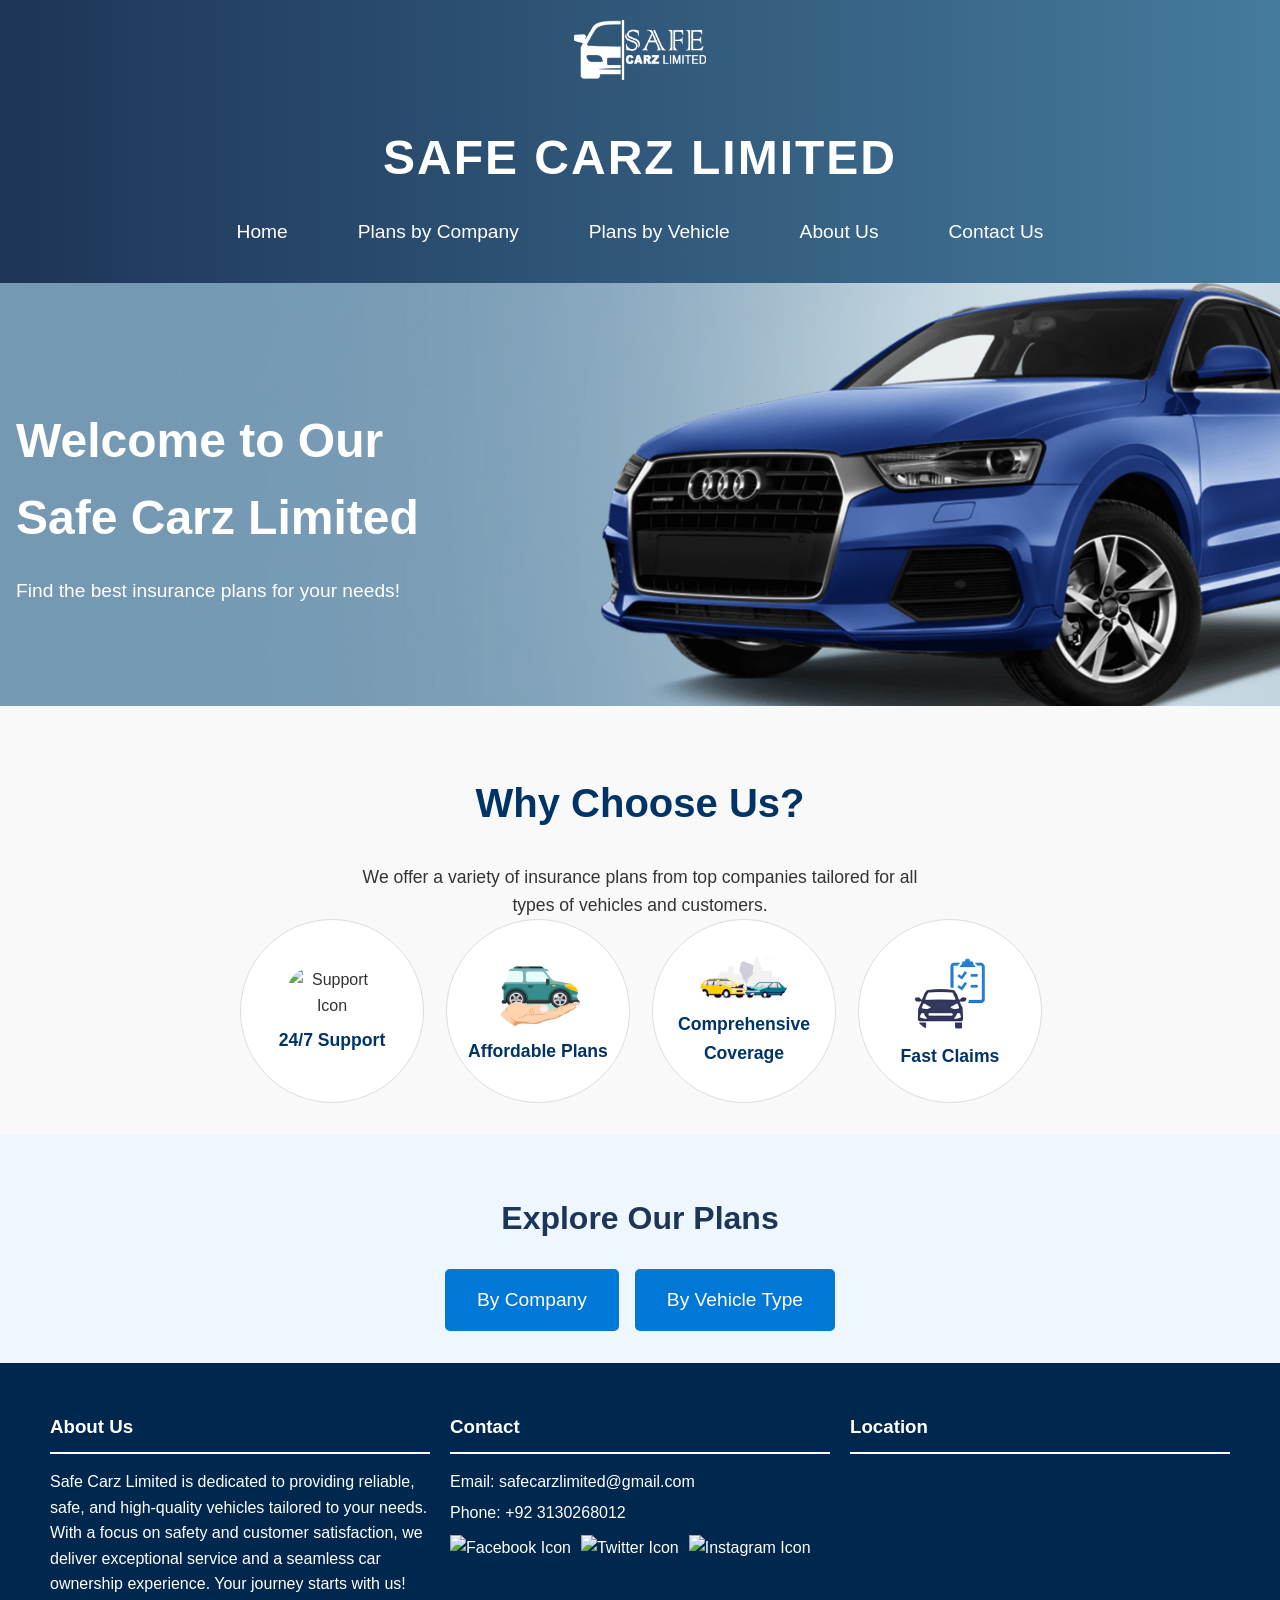
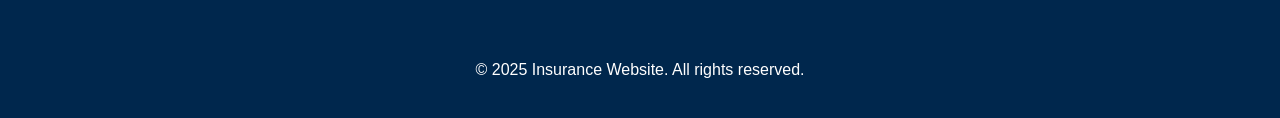
==== index.html @ 517ec1f9 "Initial commit" ====
<!DOCTYPE html>
<html lang="en">
<head>
    <meta charset="UTF-8">
    <meta name="viewport" content="width=device-width, initial-scale=1.0">
    <title>Insurance Website - Home</title>
    <link rel="stylesheet" href="styles.css">
    <style>
    .logo a img {
    height: 60px;  /* Adjust the height to match the navbar height */
    width: auto;   /* Keep the aspect ratio intact */
}

    </style>
</head>
<body>
    <!-- Navigation -->
    <header>
        <div class="logo">
            <a href="index.html"><img src="safe.png" alt="Logo"></a>
        </div>
        <h1>SAFE CARZ LIMITED</h1>
        <nav>
            <button class="menu-toggle" aria-label="Toggle Navigation">☰</button>
            <ul class="menu">
                <li><a href="index.html">Home</a></li>
                <li><a href="PlansbyCompany.html">Plans by Company</a></li>
                <li><a href="PlansbyVehicle.html">Plans by Vehicle</a></li>
                <li><a href="AboutUs.html">About Us</a></li>
                <li><a href="contact.html">Contact Us</a></li>
            </ul>
        </nav>
    </header>
    

    <!-- Banner Section -->
    <section class="banner">
        <h1>Welcome to Our <br>  Safe Carz Limited</h1>
        <p>Find the best insurance plans for your needs!</p>
    </section>
    
    <!-- Intro Section -->
<section class="intro">
    

    <h2>Why Choose Us?</h2>
    <p>We offer a variety of insurance plans from top companies tailored for all types of vehicles and customers.</p>
    <div class="icon-grid">
        <div class="icon-item" onclick="openModal('supportModal')">
            <img src="https://cdn-icons-png.flaticon.com/512/18307/18307197.png" alt="Support Icon">
            <p>24/7 Support</p>
        </div>
        <div class="icon-item" onclick="openModal('affordableModal')">
            <img src="logo.png" alt="Affordable Icon">
            <p>Affordable Plans</p>
        </div>
        <div class="icon-item" onclick="openModal('coverageModal')">
            <img src="why logo 2.jpg" alt="Coverage Icon">
            <p>Comprehensive Coverage</p>
        </div>
        <div class="icon-item" onclick="openModal('claimsModal')">
            <img src="logo 3.png" alt="Claims Icon">
            <p>Fast Claims</p>
        </div>
    </div>
</section>

<!-- Modals -->
<div id="supportModal" class="modal">
    <div class="modal-content">
        <span class="close" onclick="closeModal('supportModal')">&times;</span>
        <h3>24/7 Support</h3>
        <p>24/7 support in the context of insurance is crucial for ensuring that policyholders have access to assistance whenever they need it, regardless of the time or day. Insurance companies offering 24/7 support can provide immediate help in emergencies, such as filing a claim after an accident, understanding coverage options, or answering policy-related questions. Whether it's a car accident in the middle of the night or needing clarification about a home insurance policy over the weekend, having round-the-clock support ensures that customers are never left without guidance during critical moments. This level of accessibility enhances customer satisfaction, builds trust, and demonstrates the insurer's commitment to being there for their clients, no matter the circumstances.</p> 
    </div>
</div>

<div id="affordableModal" class="modal">
    <div class="modal-content">
        <span class="close" onclick="closeModal('affordableModal')">&times;</span>
        <h3>Affordable Plans</h3>
        <p>Affordable plans are designed to offer individuals or businesses cost-effective options for essential services, such as insurance, healthcare, or subscription-based products. These plans focus on providing quality coverage or services at a price that fits within the budget of the target audience, without sacrificing essential benefits. In the context of insurance, affordable plans typically provide a range of coverage options with varying levels of premiums, deductibles, and benefits to suit different financial situations. The goal is to ensure that customers can obtain necessary protection while managing their expenses effectively. Affordable plans often come with flexible payment options, discounts, and additional perks to make them more accessible to a wider range of people, ensuring that everyone has the opportunity to secure essential services without financial strain..</p>
    </div>
</div>

<div id="coverageModal" class="modal">
    <div class="modal-content">
        <span class="close" onclick="closeModal('coverageModal')">&times;</span>
        <h3>Comprehensive Coverage</h3>
        <p>Comprehensive coverage is a type of auto insurance that provides protection for your vehicle against damages not caused by a collision. This includes events such as theft, vandalism, weather-related damage (like hail or floods), animal collisions, fire, and falling debris. It covers the cost of repair or replacement, minus a deductible, and is often required for leased or financed vehicles. While comprehensive coverage offers broad protection, it does not cover damages from collisions with other vehicles (which requires collision insurance) or personal injuries (which require medical coverage). It offers peace of mind by protecting your car from various unpredictable incidents beyond your control.</p>
    </div>
</div>

<div id="claimsModal" class="modal">
    <div class="modal-content">
        <span class="close" onclick="closeModal('claimsModal')">&times;</span>
        <h3>Fast Claims</h3>
        <p>*Fast claims* refer to the process of efficiently and quickly handling and settling insurance claims. In the context of auto insurance, it means that when a policyholder files a claim for damages or losses, the insurance company processes the claim promptly, reducing the time it takes to resolve the issue. This often involves quick verification of the claim details, minimal paperwork, and timely compensation. Fast claims are essential for providing a smooth customer experience, ensuring that individuals get the financial support they need to repair or replace their vehicle as quickly as possible after an accident or damage. Insurers may offer online or mobile claims filing options, expedited approval processes, and direct deposit for faster payouts.</p>
    </div>
</div>


    <!-- PlansbyCompany Section -->
    <section class="PlansbyCompany">
        <h2>Explore Our Plans</h2>
        <div class="category-grid">
            <a href="PlansbyCompany.html" class="category">By Company</a>
            <a href="PlansbyVehicle.html" class="category">By Vehicle Type</a>
        </div>
    </section>

    <!-- Footer -->
    <footer>
        <div class="footer-container">
            <div class="footer-section">
                <h3>About Us</h3>
                <p>Safe Carz Limited is dedicated to providing reliable, safe, and high-quality vehicles tailored to your needs. With a focus on safety and customer satisfaction, we deliver exceptional service and a seamless car ownership experience. Your journey starts with us!</p>
            </div>
            <div class="footer-section">
                <h3>Contact</h3>
                <p>Email: safecarzlimited@gmail.com</p>
                <p>Phone: +92 3130268012</p>
                <div class="footer-icons">
                    <a href="https://www.facebook.com/login.php/"><img src="https://thumbs.dreamstime.com/b/facebook-logo-vector-eps-file-squared-coloured-easily-editable-have-white-background-high-resolution-255557233.jpg" alt="Facebook Icon"></a>
                    <a href="https://pk.linkedin.com/"><img src="https://static.vecteezy.com/system/resources/previews/016/716/470/non_2x/linkedin-icon-free-png.png" alt="Twitter Icon"></a>
                    <a href="https://www.instagram.com/accounts/login/?hl=en"><img src="https://upload.wikimedia.org/wikipedia/commons/thumb/e/e7/Instagram_logo_2016.svg/2048px-Instagram_logo_2016.svg.png" alt="Instagram Icon"></a>
                </div>
            </div>
            <div class="footer-section footer-location">
                <h3>Location</h3>
                <iframe src="https://www.google.com/maps/embed?pb=!1m18!1m12!1m3!1d3153.835434509354!2d144.95543131558267!3d-37.81720997975144!2m3!1f0!2f0!3f0!3m2!1i1024!2i768!4f13.1!3m3!1m2!1s0x6ad642af0f11fd81%3A0xf5773f1d9a6df317!2sFlinders%20St%20Station!5e0!3m2!1sen!2sau!4v1613995208949!5m2!1sen!2sau" allowfullscreen="" loading="lazy"></iframe>
            </div>
        </div>
        <p style="text-align: center; margin-top: 20px;">&copy; 2025 Insurance Website. All rights reserved.</p>
    </footer>

    

    <script src="scripts.js"></script>
</body>
</html>
---- styles.css ----
/* styles.css */

/* General Styles */
body {
    font-family: Arial, sans-serif;
    margin: 0;
    padding: 0;
    box-sizing: border-box;
    line-height: 1.6;
    color: #333;
    background-color: #f9f9f9;
}

/* General Navbar Styles */
header {
    background: linear-gradient(90deg, #1d3557, #457b9d);
    color: #fff;
    padding: 20px 0;
    text-align: center;
    animation: slideDown 1.2s ease-in-out;
}

@keyframes slideDown {
    from {
        transform: translateY(-100%);
    }
    to {
        transform: translateY(0);
    }
}

header h1 {
    font-size: clamp(2.2rem, 5vw, 3rem);
    margin-bottom: 10px;
    letter-spacing: 2px;
}

nav {
    margin-top: 20px;
    position: relative;
}

/* Navbar Links */
nav .menu {
    list-style: none;
    display: flex;
    justify-content: center;
    gap: 20px;
    padding: 0;
    transition: transform 0.5s ease-in-out;
    transform-origin: top;
    animation: fadeInUp 1.2s ease-in-out;
}

@keyframes fadeInUp {
    from {
        opacity: 0;
        transform: translateY(20px);
    }
    to {
        opacity: 1;
        transform: translateY(0);
    }
}

nav .menu li a {
    text-decoration: none;
    color: #fff;
    font-size: 1.2rem;
    padding: 12px 25px;
    border-radius: 5px;
    transition: background-color 0.4s, transform 0.3s;
}

nav .menu li a:hover {
    background-color: #4b86c9;
    transform: scale(1.1);
}

/* Toggle Button */
button.menu-toggle {
    background-color: transparent;
    border: none;
    color: #fff;
    font-size: 2rem;
    cursor: pointer;
    display: none;
    position: absolute;
    /* top: 100; */
    right: 0;
    bottom: 150px;
}

/* Responsive Menu */
@media (max-width: 768px) {
    nav .menu {
        display: none;
        flex-direction: column;
        background: #1d3557;
        position: absolute;
        top: 0px;
        right: 0;
        width: 100%;
    }

    nav .menu.show {
        display: flex;
    }

    button.menu-toggle {
        display: block; /* Show toggle button on smaller screens */
    }
}


h2 {
    font-size: 2rem;
    color: #1d3557;
    margin-bottom: 20px;
    text-align: center;
    animation: fadeInUp 1.3s ease-in-out;
}

@keyframes fadeInUp {
    from {
        opacity: 0;
        transform: translateY(30px);
    }
    to {
        opacity: 1;
        transform: translateY(0);
    }
}


/* Banner Section */
.banner {
    background: url('final.jpg') no-repeat center center/cover;
    color: rgb(255, 255, 255);
    text-align: start;
    padding: 5rem 1rem;
    font-family: 'Trebuchet MS', 'Lucida Sans Unicode', 'Lucida Grande', 'Lucida Sans', Arial, sans-serif;
 margin-top: 0px;
}

.banner h1 {
    font-size: 3rem;
    margin-bottom: 1rem;
}

.banner p {
    font-size: 1.2rem;
}

.intro {
    padding: 2rem 1rem;
    text-align: center;
    font-family: 'Arial', sans-serif; /* Updated font style */
}

/* CSS for h2 style and typing animation */
.intro h2 {
    font-family: 'Arial', sans-serif;
    font-size: 2.5rem;  /* Adjust as needed */
    font-weight: bold;
    color: #003366;  /* Dark blue color */
    text-align: center;
    display: inline-block;  /* Keeps the typing effect on a single line */
    overflow: hidden;  /* Hide the content that exceeds */
    white-space: nowrap;  /* Prevent the text from wrapping */
    animation: typing 4s steps(40) 0.5s forwards, blink-caret 0.75s step-end infinite;
}

/* Typing effect */
@keyframes typing {
    from {
        width: 0;
    }
    to {
        width: 100%;
    }
}

/* Blink effect for the cursor */
@keyframes blink-caret {
    50% {
        border-color: transparent;
    }
}

/* Blink effect for the cursor */
@keyframes blink-caret {
    50% {
        border-color: transparent;
    }
}


.intro p {
    font-size: 1.1rem; /* Slightly larger text for readability */
    max-width: 600px;
    margin: 0 auto;
    color: #333; /* Neutral dark gray for text */
}
 
.intro img {
    border-radius: 50px;
}

.benefits {
    list-style: none;
    padding: 0;
    margin: 0 auto 2rem;
    max-width: 800px;
    text-align: left;
}

.icon-grid {
    display: grid;
    grid-template-columns: repeat(auto-fit, minmax(150px, 1fr));
    gap: 1.5rem;
    max-width: 800px;
    margin: 0 auto;
}

.icon-item {
    text-align: center;
    padding: 1rem;
    background: #fff;
    border: 1px solid #ddd;
    border-radius: 50%;
    transition: transform 0.3s, box-shadow 0.3s, background 0.3s ease;
    width: 150px;
    height: 150px;
    display: flex;
    flex-direction: column;
    align-items: center;
    justify-content: center;
}

.icon-item:hover {
    transform: translateY(-5px);
    box-shadow: 0 4px 8px rgba(0, 0, 0, 0.1);
    background: #8ebff0; /* Dark blue background on hover */
    color: #ffffff; /* White text on hover */
}

.icon-item img {
    max-width: 90px;
    margin-bottom: 0.5rem;
    transition: filter 0.3s ease;
}

.icon-item:hover img {
    filter: brightness(0.9); /* Slightly dim the image on hover */
}

.icon-item p {
    margin: 0;
    font-weight: bold;
    color: #003366; /* Default dark blue text */
    transition: color 0.3s ease;
}

.icon-item:hover p {
    color: #ffffff; /* White text on hover */
}


/* PlansbyCompany Section */
.PlansbyCompany {
    background: #eef6ff;
    padding: 2rem 1rem;
    text-align: center;
}

.PlansbyCompany h2 {
    font-size: 2rem;
    margin-bottom: 1.5rem;
}

.category-grid {
    display: flex;
    justify-content: center;
    gap: 1rem;
    flex-wrap: wrap;
}

.category {
    background: #0078d7;
    color: white;
    padding: 1rem 2rem;
    border-radius: 5px;
    text-decoration: none;
    font-size: 1.2rem;
    transition: background 0.3s;
}

.category:hover {
    background: #0053a5;
}
/* Responsive Design */
@media (max-width: 768px) {
    .contact-info {
        text-align: center;
    }
    
    .social-icons {
        text-align: center;
    }
}
/* Modal styles */
.modal {
    display: none; 
    position: fixed; 
    z-index: 1000; 
    left: 0;
    top: 0;
    width: 100%; 
    height: 100%; 
    overflow: auto; 
    background-color: rgba(0, 0, 0, 0.85); /* Dark overlay with a soft opacity */
    animation: fadeIn 0.6s ease-in-out; /* Fade-in effect */
}

/* Modal content styles */
.modal-content {
    background: linear-gradient(135deg, #2c3e50, #34495e); /* Subtle gradient */
    margin: 10% auto; 
    padding: 40px;
    border-radius: 20px; /* Soft, rounded corners */
    width: 80%; 
    max-width: 600px;
    color: #ecf0f1; /* Light gray text */
    text-align: center;
    box-shadow: 0 10px 25px rgba(0, 0, 0, 0.5); /* Strong shadow for depth */
    transition: transform 0.3s ease, box-shadow 0.3s ease, background-color 0.3s ease; /* Smooth transitions */
    border: 3px solid transparent; /* Transparent border */
    background-clip: padding-box; /* To prevent border from overlapping with the gradient */
    font-family: 'Poppins', sans-serif; /* Clean, modern font */
    position: relative;
}

/* Adding a subtle texture background */
.modal-content {
    background-image: url('https://www.transparenttextures.com/patterns/diagonal-stripes.png'); /* Subtle striped pattern */
    background-size: 15px 15px; /* Scale of the stripes */
    background-repeat: repeat; /* Repeat the texture */
}

/* Heading and paragraph styling */
.modal-content h3 {
    margin-bottom: 20px;
    font-size: 28px;
    font-weight: 700;
    letter-spacing: 1.2px;
    color: #f39c12; /* Warm yellow heading */
    text-transform: uppercase; /* Uppercase for emphasis */
}

.modal-content p {
    margin-bottom: 30px;
    font-size: 18px;
    line-height: 1.6;
    color: #bdc3c7; /* Light gray for the text */
}

/* Close button styles */
.close {
    color: #fff; /* White close button */
    font-size: 36px;
    font-weight: bold;
    cursor: pointer;
    position: absolute;
    top: 15px;
    right: 20px;
    padding: 8px;
    transition: transform 0.3s ease, color 0.3s ease; /* Smooth transition */
}

.close:hover,
.close:focus {
    color: #f39c12; /* Warm yellow for hover effect */
    transform: rotate(180deg); /* Rotate close button */
    text-decoration: none;
}

/* Hover effects for modal content */
.modal-content:hover {
    transform: scale(1.05); /* Slight zoom effect on hover */
    box-shadow: 0 20px 50px rgba(0, 0, 0, 0.6); /* Stronger shadow */
    background: linear-gradient(135deg, #34495e,  #00008B); /* Reverse gradient on hover */
}

/* Animation for the modal */
@keyframes fadeIn {
    0% {
        opacity: 0;
        transform: scale(0.9);
    }
    100% {
        opacity: 1;
        transform: scale(1);
    }
}

/* Optional: Adding a more luxurious feel */
.modal-content::before {
    content: "";
    position: absolute;
    top: 0;
    left: 0;
    right: 0;
    bottom: 0;
    background: rgba(0, 0, 0, 0.2); /* Darker overlay */
    border-radius: 20px;
    z-index: -1;
    box-shadow: 0 4px 10px rgba(0, 0, 0, 0.4); /* Soft shadow around the modal */
}

footer {
    background-color: #00274d;
    color: white;
    padding: 20px 0;
}

.footer-container {
    display: flex;
    flex-wrap: wrap;
    justify-content: space-between;
    max-width: 1200px;
    margin: 0 auto;
    padding: 0 20px;
}

.footer-section {
    flex: 1;
    margin: 10px;
    min-width: 250px;
}

.footer-section h3 {
    border-bottom: 2px solid #ffffff;
    padding-bottom: 10px;
    margin-bottom: 15px;
}

.footer-section p, .footer-section a {
    color: #ffffff;
    text-decoration: none;
    margin: 5px 0;
    display: block;
}

.footer-icons {
    display: flex;
    gap: 10px;
}

.footer-icons img {
    width: 32px;
    height: 32px;
}

.footer-location iframe {
    width: 100%;
    height: 150px;
    border: 0;
}
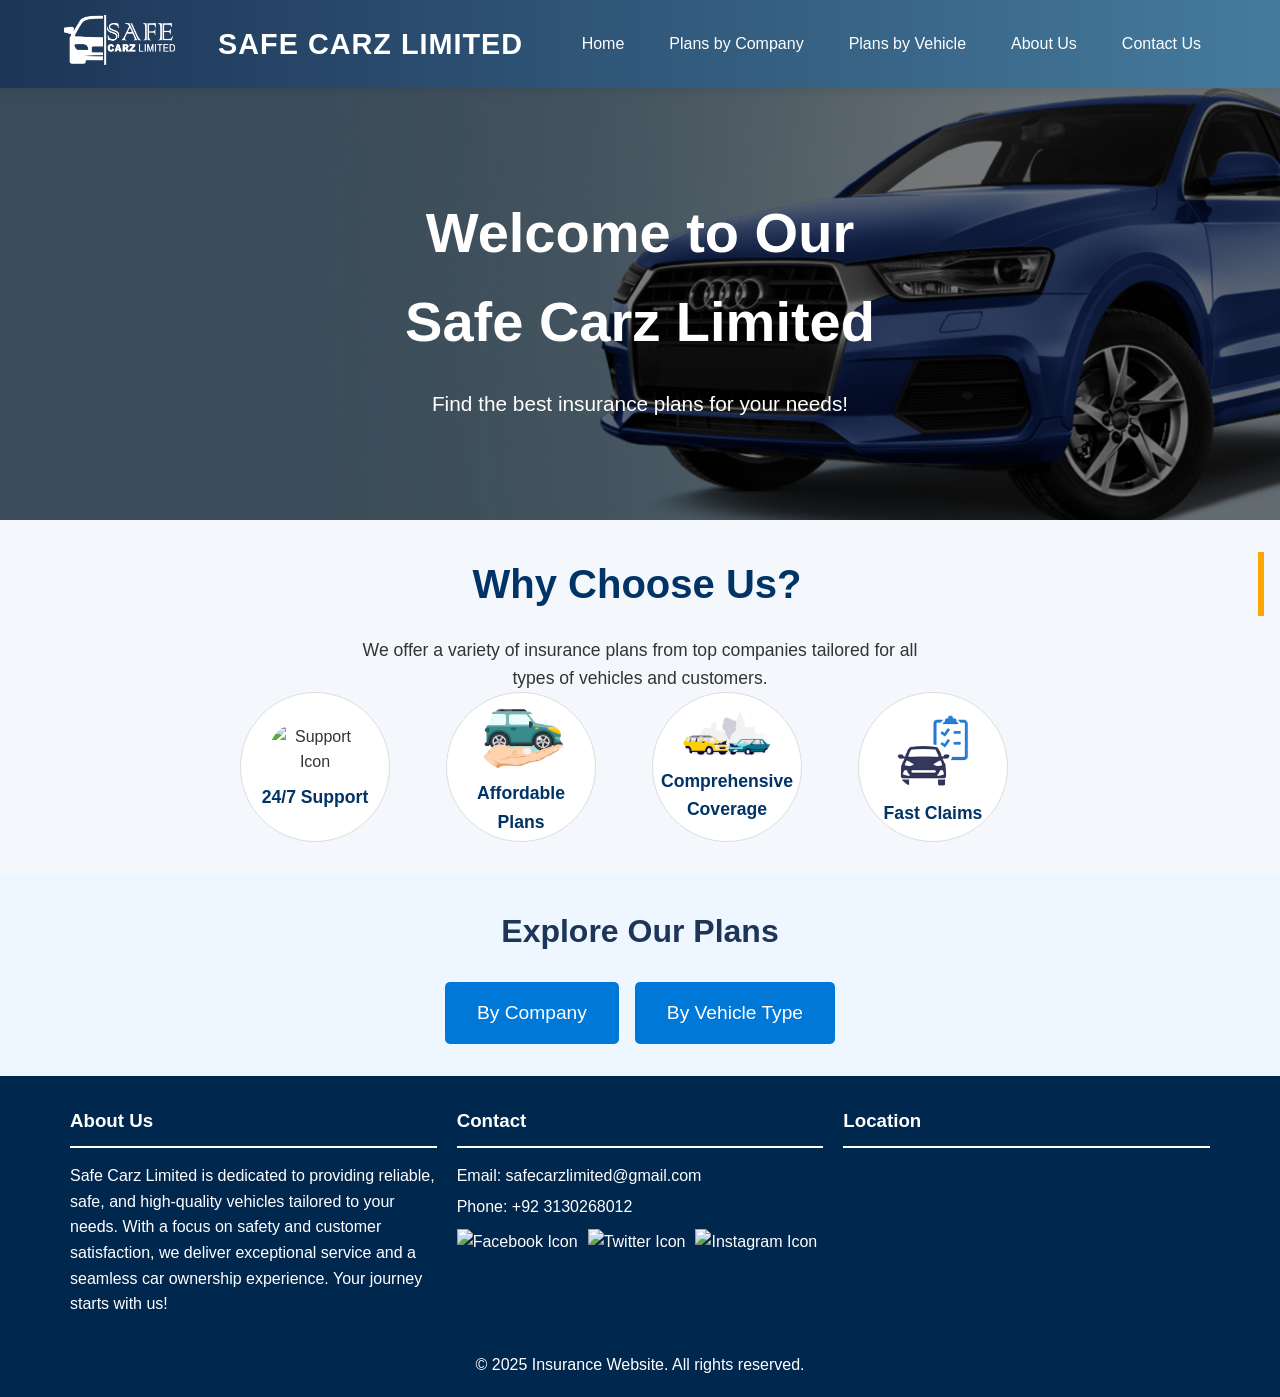
==== commit 197d674e: "Complete project refactor: consolidated CSS, fixed navigation toggle, and optimized responsiveness f" ====
--- a/index.html
+++ b/index.html
@@ -5,13 +5,6 @@
     <meta name="viewport" content="width=device-width, initial-scale=1.0">
     <title>Insurance Website - Home</title>
     <link rel="stylesheet" href="styles.css">
-    <style>
-    .logo a img {
-    height: 60px;  /* Adjust the height to match the navbar height */
-    width: auto;   /* Keep the aspect ratio intact */
-}
-
-    </style>
 </head>
 <body>
     <!-- Navigation -->
@@ -55,11 +48,11 @@
             <p>Affordable Plans</p>
         </div>
         <div class="icon-item" onclick="openModal('coverageModal')">
-            <img src="why logo 2.jpg" alt="Coverage Icon">
+            <img src="why_logo_2.jpg" alt="Coverage Icon">
             <p>Comprehensive Coverage</p>
         </div>
         <div class="icon-item" onclick="openModal('claimsModal')">
-            <img src="logo 3.png" alt="Claims Icon">
+            <img src="logo_3.png" alt="Claims Icon">
             <p>Fast Claims</p>
         </div>
     </div>
--- a/styles.css
+++ b/styles.css
@@ -1,55 +1,71 @@
 /* styles.css */
 
 /* General Styles */
-body {
-    font-family: Arial, sans-serif;
+/* General Styles */
+* {
     margin: 0;
     padding: 0;
     box-sizing: border-box;
+}
+
+body {
+    font-family: 'Segoe UI', Tahoma, Geneva, Verdana, sans-serif;
     line-height: 1.6;
     color: #333;
-    background-color: #f9f9f9;
+    background-color: #f4f7fc;
+    overflow-x: hidden;
+}
+
+.container {
+    max-width: 1200px;
+    margin: 0 auto;
+    padding: 0 20px;
 }
 
 /* General Navbar Styles */
 header {
     background: linear-gradient(90deg, #1d3557, #457b9d);
     color: #fff;
-    padding: 20px 0;
-    text-align: center;
-    animation: slideDown 1.2s ease-in-out;
-}
-
-@keyframes slideDown {
-    from {
-        transform: translateY(-100%);
-    }
-    to {
-        transform: translateY(0);
-    }
+    padding: 15px 5%;
+    display: flex;
+    justify-content: space-between;
+    align-items: center;
+    position: sticky;
+    top: 0;
+    z-index: 1000;
+    box-shadow: 0 2px 10px rgba(0,0,0,0.1);
+    animation: slideDown 0.8s ease-out;
 }
 
 header h1 {
-    font-size: clamp(2.2rem, 5vw, 3rem);
-    margin-bottom: 10px;
-    letter-spacing: 2px;
+    font-size: clamp(1.2rem, 3vw, 1.8rem);
+    margin: 0;
+    letter-spacing: 1px;
+    flex: 1;
+    text-align: center;
+}
+
+.logo img {
+    height: 50px;
+    width: auto;
+    transition: transform 0.3s;
+}
+
+.logo img:hover {
+    transform: scale(1.05);
 }
 
 nav {
-    margin-top: 20px;
-    position: relative;
+    flex: 0;
 }
 
 /* Navbar Links */
 nav .menu {
     list-style: none;
     display: flex;
-    justify-content: center;
-    gap: 20px;
+    gap: 15px;
     padding: 0;
-    transition: transform 0.5s ease-in-out;
-    transform-origin: top;
-    animation: fadeInUp 1.2s ease-in-out;
+    margin: 0;
 }
 
 @keyframes fadeInUp {
@@ -66,15 +82,16 @@
 nav .menu li a {
     text-decoration: none;
     color: #fff;
-    font-size: 1.2rem;
-    padding: 12px 25px;
+    font-size: 1rem;
+    padding: 8px 15px;
     border-radius: 5px;
-    transition: background-color 0.4s, transform 0.3s;
+    transition: all 0.3s ease;
+    white-space: nowrap;
 }
 
 nav .menu li a:hover {
-    background-color: #4b86c9;
-    transform: scale(1.1);
+    background-color: rgba(255, 255, 255, 0.2);
+    transform: translateY(-2px);
 }
 
 /* Toggle Button */
@@ -82,34 +99,67 @@
     background-color: transparent;
     border: none;
     color: #fff;
-    font-size: 2rem;
+    font-size: 1.8rem;
     cursor: pointer;
     display: none;
-    position: absolute;
-    /* top: 100; */
-    right: 0;
-    bottom: 150px;
+    padding: 5px;
+    transition: transform 0.3s;
+}
+
+button.menu-toggle:active {
+    transform: scale(0.9);
 }
 
 /* Responsive Menu */
 @media (max-width: 768px) {
+    header {
+        padding: 10px 20px;
+    }
+
+    header h1 {
+        font-size: 1.2rem;
+        text-align: left;
+        margin-left: 10px;
+    }
+
+    button.menu-toggle {
+        display: block;
+    }
+
     nav .menu {
         display: none;
         flex-direction: column;
         background: #1d3557;
         position: absolute;
-        top: 0px;
-        right: 0;
+        top: 100%;
+        left: 0;
         width: 100%;
+        padding: 20px 0;
+        box-shadow: 0 5px 15px rgba(0,0,0,0.3);
+        z-index: 999;
     }
 
     nav .menu.show {
         display: flex;
-    }
-
-    button.menu-toggle {
-        display: block; /* Show toggle button on smaller screens */
-    }
+        animation: slideInDown 0.3s ease-out;
+    }
+
+    nav .menu li {
+        text-align: center;
+        width: 100%;
+    }
+
+    nav .menu li a {
+        display: block;
+        padding: 15px;
+        font-size: 1.2rem;
+        border-bottom: 1px solid rgba(255,255,255,0.1);
+    }
+}
+
+@keyframes slideInDown {
+    from { opacity: 0; transform: translateY(-10px); }
+    to { opacity: 1; transform: translateY(0); }
 }
 
 
@@ -135,21 +185,21 @@
 
 /* Banner Section */
 .banner {
-    background: url('final.jpg') no-repeat center center/cover;
-    color: rgb(255, 255, 255);
-    text-align: start;
-    padding: 5rem 1rem;
-    font-family: 'Trebuchet MS', 'Lucida Sans Unicode', 'Lucida Grande', 'Lucida Sans', Arial, sans-serif;
- margin-top: 0px;
+    background: linear-gradient(rgba(0,0,0,0.5), rgba(0,0,0,0.5)), url('final.jpg') no-repeat center center/cover;
+    color: #fff;
+    text-align: center;
+    padding: 100px 20px;
 }
 
 .banner h1 {
-    font-size: 3rem;
-    margin-bottom: 1rem;
+    font-size: clamp(2rem, 8vw, 3.5rem);
+    margin-bottom: 20px;
 }
 
 .banner p {
-    font-size: 1.2rem;
+    font-size: clamp(1rem, 3vw, 1.3rem);
+    max-width: 800px;
+    margin: 0 auto;
 }
 
 .intro {
@@ -161,14 +211,23 @@
 /* CSS for h2 style and typing animation */
 .intro h2 {
     font-family: 'Arial', sans-serif;
-    font-size: 2.5rem;  /* Adjust as needed */
+    font-size: clamp(1.5rem, 6vw, 2.5rem);
     font-weight: bold;
-    color: #003366;  /* Dark blue color */
-    text-align: center;
-    display: inline-block;  /* Keeps the typing effect on a single line */
-    overflow: hidden;  /* Hide the content that exceeds */
-    white-space: nowrap;  /* Prevent the text from wrapping */
-    animation: typing 4s steps(40) 0.5s forwards, blink-caret 0.75s step-end infinite;
+    color: #003366;
+    text-align: center;
+    margin: 0 auto 20px;
+    display: block;
+    overflow: hidden;
+    white-space: normal; /* Changed from nowrap to allow wrapping on mobile */
+    border-right: .15em solid orange;
+    width: fit-content;
+}
+
+@media (min-width: 769px) {
+    .intro h2 {
+        white-space: nowrap;
+        animation: typing 3s steps(40) 0.5s forwards, blink-caret 0.75s step-end infinite;
+    }
 }
 
 /* Typing effect */
